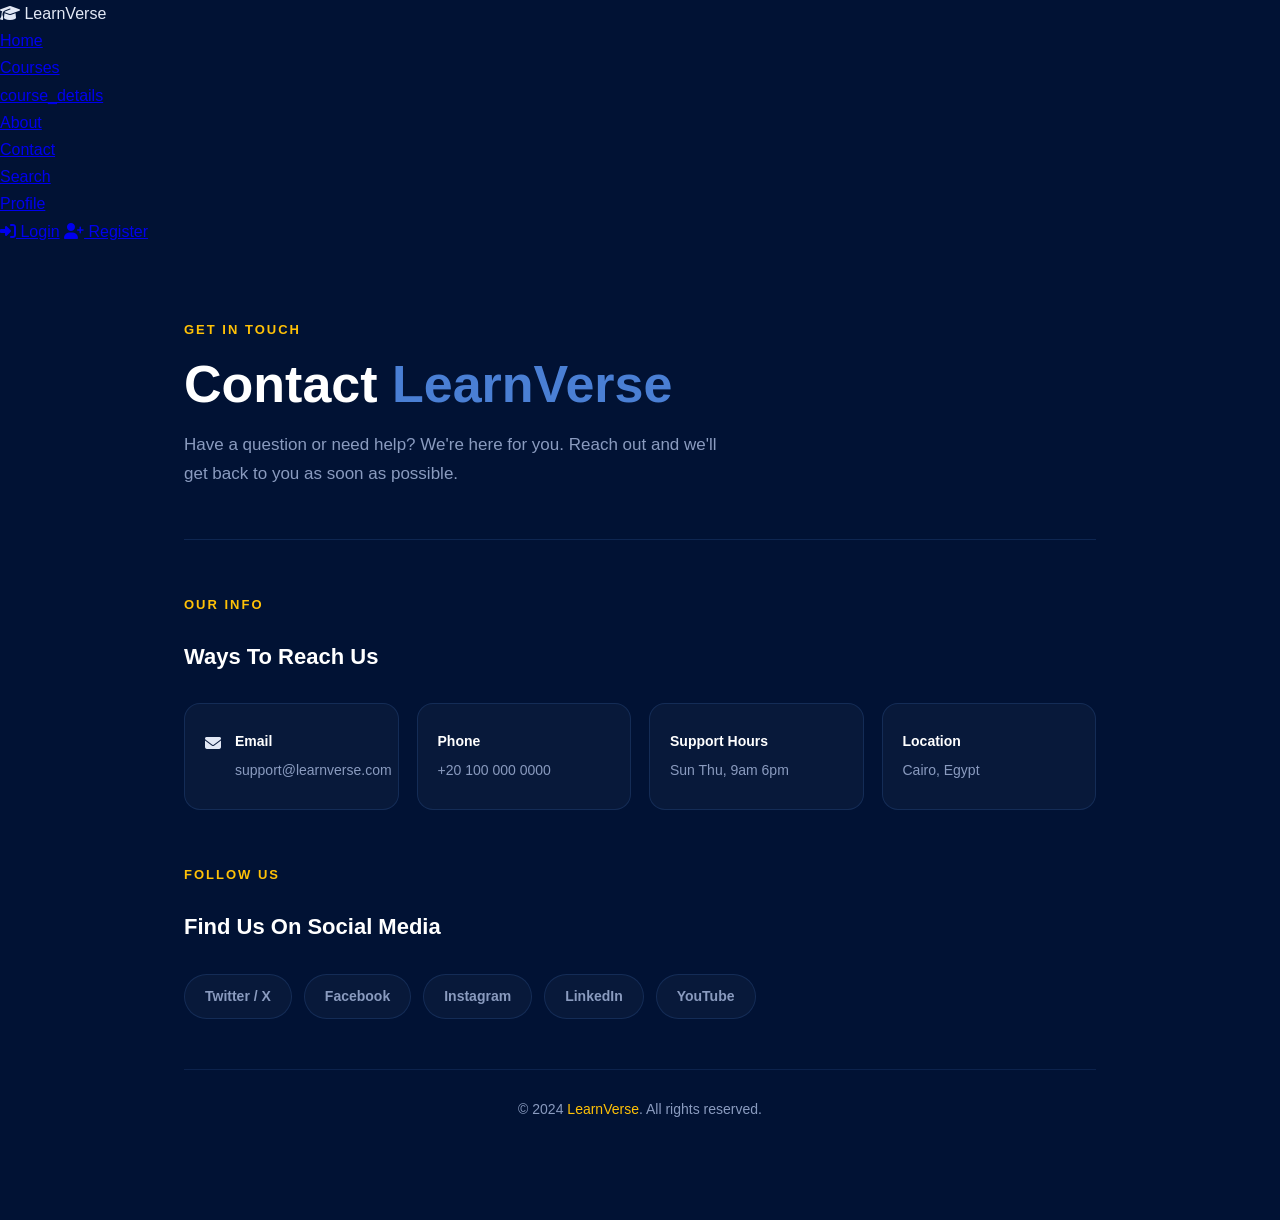
==== contact.html @ cf700b31 "Add files via upload" ====
<!DOCTYPE html>
<html lang="en" data-theme="dark" 
data-theme="light" >
<head>
  <meta charset="UTF-8"/>
  <meta name="viewport" content="width=device-width, initial-scale=1.0"/>
  <title>LearnVerse  Contact Us</title>
  <link rel="stylesheet" href="css/all.min.css"/>
  <link rel="stylesheet" href="style.css">
<link rel="stylesheet" href="https://cdnjs.cloudflare.com/ajax/libs/font-awesome/6.5.1/css/all.min.css">
  <script src="themes.js"></script>

  <style>
    *, *::before, *::after { box-sizing: border-box; margin: 0; padding: 0; }

    :root {
      --bg:            #011234;
      --bg-nav:        rgba(6,9,15,0.95);
      --bg-card:       rgba(255,255,255,0.03);
      --bg-input:      rgba(255,255,255,0.04);
      --bg-stat:       rgba(74,127,212,0.08);
      --text-primary:  #e2e8f5;
      --text-muted:    #8a9bbf;
      --text-heading:  #ffffff;
      --accent-blue:   #4a7fd4;
      --accent-gold:   #ffc107;
      --border:        rgba(74,127,212,0.18);
      --border-focus:  rgba(74,127,212,0.55);
      --border-hover:  rgba(74,127,212,0.4);
      --nav-link:      #8a9bbf;
      --btn-login-c:   #e2e8f5;
      --footer-text:   #8a9bbf;
      --footer-border: rgba(74,127,212,0.15);
    }

    [data-theme="light"] {
      --bg:            #f0f4f8;
      --bg-nav:        #ffffff;
      --bg-card:       rgba(13,47,93,0.04);
      --bg-input:      rgba(13,47,93,0.03);
      --bg-stat:       rgba(13,47,93,0.06);
      --text-primary:  #1a2540;
      --text-muted:    #5a6a8a;
      --text-heading:  #0d2f5d;
      --accent-blue:   #1a4a8a;
      --accent-gold:   #d4960a;
      --border:        rgba(13,47,93,0.15);
      --border-focus:  rgba(13,47,93,0.45);
      --border-hover:  rgba(13,47,93,0.35);
      --nav-link:      #4a5a7a;
      --btn-login-c:   #1a2540;
      --footer-text:   #6a7a9a;
      --footer-border: rgba(13,47,93,0.12);
    }

    body {
      background: var(--bg);
      font-family: 'Plus Jakarta Sans', sans-serif;
      color: var(--text-primary);
      line-height: 1.7;
      transition: background .35s, color .35s;
    }

    .container { max-width: 960px; margin: 0 auto; padding: 70px 24px; }

    .section-label {
      display: inline-block;
      color: var(--accent-gold);
      font-size: 13px; font-weight: 700;
      letter-spacing: 2px; text-transform: uppercase;
      margin-bottom: 12px;
    }
    h1 {
      font-size: clamp(32px, 5vw, 52px);
      font-weight: 900; line-height: 1.2; margin-bottom: 16px;
      color: var(--text-heading); transition: color .35s;
    }
    h1 span { color: var(--accent-blue); }
    .lead {
      font-size: 17px; color: var(--text-muted);
      max-width: 560px; margin-bottom: 50px; transition: color .35s;
    }
    hr {
      border: none; border-top: 1px solid var(--border);
      margin: 50px 0; transition: border-color .35s;
    }
    .sec-h2 {
      font-size: 22px; font-weight: 800;
      margin: 10px 0 28px;
      color: var(--text-heading); transition: color .35s;
    }

    .info-grid {
      display: grid;
      grid-template-columns: repeat(auto-fit, minmax(200px, 1fr));
      gap: 18px; margin-bottom: 50px;
    }
    .info-card {
      background: var(--bg-card);
      border: 1px solid var(--border);
      border-radius: 16px; padding: 26px 20px;
      display: flex; align-items: flex-start; gap: 14px;
      transition: transform .3s, border-color .3s, background .35s;
    }
    .info-card:hover { transform: translateY(-4px); border-color: var(--border-hover); }

    
    .info-text h3 {
      font-size: 14px; font-weight: 700;
      color: var(--text-heading); margin-bottom: 5px; transition: color .35s;
    }
    .info-text p { font-size: 14px; color: var(--text-muted); transition: color .35s; }
    .social-row {
      display: flex; gap: 12px; margin-bottom: 50px; flex-wrap: wrap;
    }
    .social-btn {
      display: inline-flex; align-items: center; gap: 8px;
      padding: 10px 20px;
      background: var(--bg-card);
      border: 1px solid var(--border);
      border-radius: 50px;
      color: var(--text-muted);
      font-size: 14px; font-weight: 600;
      text-decoration: none;
      transition: all .3s;
    }
    .social-btn i { font-size: 16px; }
    .social-btn:hover { border-color: var(--border-hover); color: var(--text-heading); transform: translateY(-2px); }
    .social-btn.twitter:hover  { border-color: #1da1f2; color: #1da1f2; }
    .social-btn.facebook:hover { border-color: #1877f2; color: #1877f2; }
    .social-btn.instagram:hover{ border-color: #e1306c; color: #e1306c; }
    .social-btn.linkedin:hover { border-color: #0a66c2; color: #0a66c2; }
    .social-btn.youtube:hover  { border-color: #ff0000; color: #ff0000; }

    footer {
      text-align: center;
      padding: 28px 24px;
      border-top: 1px solid var(--footer-border);
      color: var(--footer-text);
      font-size: 14px;
      transition: border-color .35s, color .35s;
    }
    footer span { color: var(--accent-gold); }
  </style>
</head>
<body>
<nav id="navbar">
  <div class="nav-left">
   
    <div class="logo"> <i class="fas fa-graduation-cap"></i> LearnVerse</div>
  </div>
<ul class="nav-links" id="navLinks">
     <li><a href="index.html" >Home</a></li>
    <li><a href="courses.html" >Courses</a></li>
     <li><a href="artificial_intelligence.html" >course_details</a></li>
   
    <li><a href="about.html" >About</a></li>
    <li><a href="contact.html" class="active">Contact</a></li>
    <li><a href="search.html">Search</a></li>
    <li><a href="profile.html">Profile</a></li>
  </ul>
   <div class="nav-right">
    <a href="Log-in.html" class="btn-nav-login"><i class="fas fa-sign-in-alt"></i> Login</a>
    <a href="register.html" class="btn-nav-register"><i class="fas fa-user-plus"></i> Register</a>
  </div>
</nav>
<div class="container">

  <span class="section-label">Get In Touch</span>
  <h1>Contact <span>LearnVerse</span></h1>
  <p class="lead">Have a question or need help? We're here for you. Reach out and we'll get back to you as soon as possible.</p>
  <hr>
  <span class="section-label">Our Info</span>
  <p class="sec-h2">Ways To Reach Us</p>
  <div class="info-grid">
    <div class="info-card">
      <div class="info-icon"><i class="fas fa-envelope"></i></div>
      <div class="info-text">
         <h3>Email</h3>
        <p>support@learnverse.com</p>
      </div>
    </div>
    <div class="info-card">
     
      <div class="info-text">
        <h3>Phone</h3>
        <p>+20 100 000 0000</p>
      </div>
    </div>
    <div class="info-card">
    
      <div class="info-text">
        <h3>Support Hours</h3>
        <p>Sun  Thu, 9am  6pm</p>
      </div>
    </div>
    <div class="info-card">
     
      <div class="info-text">
        <h3>Location</h3>
        <p>Cairo, Egypt</p>
      </div>
    </div>
  </div>
  <span class="section-label">Follow Us</span>
  <p class="sec-h2">Find Us On Social Media</p>
  <div class="social-row">
    <a href="#" class="social-btn twitter">
       Twitter / X
    </a>
    <a href="#" class="social-btn facebook">
     Facebook
    </a>
    <a href="#" class="social-btn instagram">
      Instagram
    </a>
    <a href="#" class="social-btn linkedin">
      LinkedIn
    </a>
    <a href="#" class="social-btn youtube">
     YouTube
    </a>
  </div>
<footer>
  <p>© 2024 <span>LearnVerse</span>. All rights reserved.</p>
</footer>
</body>
</html>
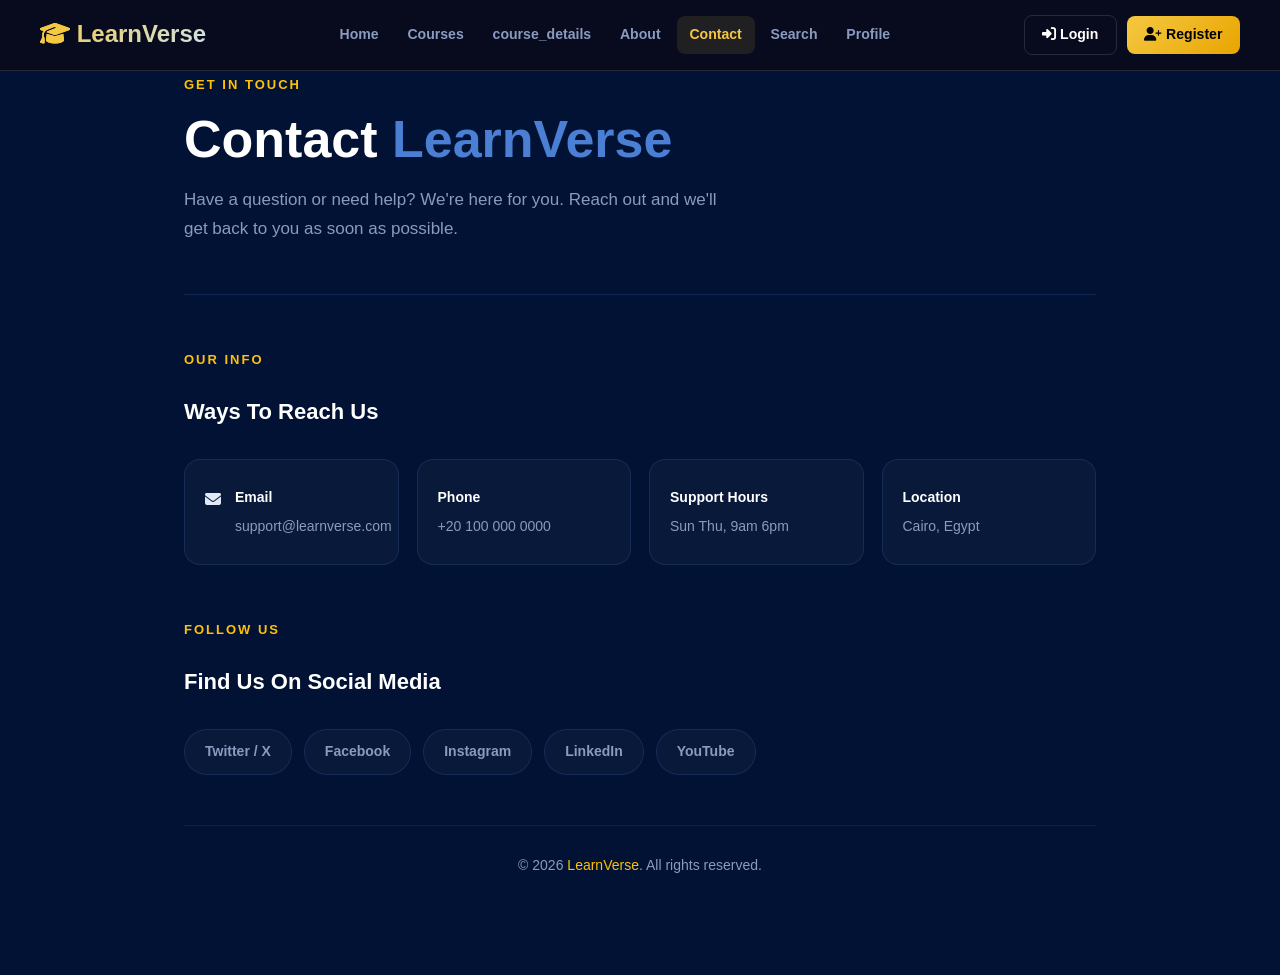
==== commit 502c15c0: "Update contact.html" ====
--- a/contact.html
+++ b/contact.html
@@ -222,7 +222,7 @@
     </a>
   </div>
 <footer>
-  <p>© 2024 <span>LearnVerse</span>. All rights reserved.</p>
+  <p>© 2026 <span>LearnVerse</span>. All rights reserved.</p>
 </footer>
 </body>
 </html>
--- a/style.css
+++ b/style.css
@@ -0,0 +1,147 @@
+
+[data-theme="dark"] {
+  --bg:           #191932;
+  --bg-alt:       #0d1124;
+  --text:         #ffffff;
+  --text-muted:   rgba(255,255,255,0.58);
+  --text-faint:   rgba(255,255,255,0.32);
+  --glass:        rgba(255,255,255,0.06);
+  --glass-border: rgba(255,255,255,0.12);
+  --nav-bg:       rgba(10,10,26,0.80);
+  --card-bg:      rgba(48, 46, 46, 0.05);
+  --card-shadow:  rgba(0,0,0,0.4);
+}
+[data-theme="light"] {
+  --bg:           #f4f6ff;
+  --bg-card:      #ffffff;
+  --border:       rgba(79,70,229,0.15);
+  --text:         #0d1124;
+  --text-muted:   rgba(13,17,36,0.55);
+  --input-bg:     #f9fafe;
+  --glass:        rgb(255, 255, 255);
+  --card-shadow:  rgba(79,70,229,0.12);
+}
+:root {
+  --gold:    #f5c842;
+  --gold2:   #e8a500;
+  --violet:  #4f46e5;
+  --violet2: #7c3aed;
+  --sky:     #cde3ed;
+  --red:     #ef4444;
+  --green:   #22c55e;
+}
+*, *::before, *::after { box-sizing: border-box; margin: 0; padding: 0; }
+html { scroll-behavior: smooth; }
+body {
+  font-family: 'Plus Jakarta Sans', sans-serif;
+  background: var(--bg);
+  color: var(--text);
+  overflow-x: auto;
+  transition: background 0.4s, color 0.4s;
+}
+.bg-canvas {
+  position: fixed; inset: 0; z-index: 0; pointer-events: none;
+  transition: all 0.5s;
+}
+[data-theme="dark"] .bg-canvas {
+  background:
+    radial-gradient(ellipse 80% 60% at 15% 10%, #1a2a6c66 0%, transparent 60%),
+    radial-gradient(ellipse 60% 50% at 85% 80%, #4f46e533 0%, transparent 60%),
+    linear-gradient(180deg, #0d1b3e 0%, #0a0a1a 100%);
+}
+
+.star { position: fixed; border-radius: 50%; background: white; animation: twinkle var(--d,3s) infinite alternate ease-in-out; opacity: 0; pointer-events: none; }
+[data-theme="light"] #stars { opacity: 0; }
+@keyframes twinkle { 0%{opacity:0;transform:scale(0.8)} 100%{opacity:var(--op,.6);transform:scale(1.2)} }
+   nav {
+   position: fixed; top: 0px; width: 100%; z-index: 1000;
+   display: flex; align-items: center; justify-content: space-between;
+   padding: 0.9rem 2.5rem;
+   background: var(--nav-bg);
+   backdrop-filter: blur(22px);
+   border-bottom: 1px solid var(--glass-border);
+   transition: background 0.4s, border-color 0.4s;
+   animation: slideDown 0.7s ease both;
+   gap: 1rem;
+   }
+@keyframes slideDown { from{transform:translateY(-70px);opacity:0} to{transform:none;opacity:1} }
+
+.logo { font-size: 1.5rem; font-weight: 900; background: linear-gradient(135deg, var(--gold), var(--sky)); -webkit-background-clip: text; -webkit-text-fill-color: transparent; white-space: nowrap; }
+.logo i { -webkit-text-fill-color: var(--gold); }
+
+.nav-links { display: flex; gap: 0.2rem; list-style: none; flex: 1; justify-content: center; flex-wrap: wrap; }
+.nav-links a { color: var(--text-muted); 
+   text-decoration: none; font-size: 0.88rem; font-weight: 600; padding: 0.45rem 0.8rem;
+    border-radius: 8px; transition: all 0.2s; display: flex; align-items: center; gap: 0.35rem; }
+.nav-links a:hover, .nav-links a.active { color: var(--gold); background: rgba(245,200,66,0.1); }
+.nav-right { display: flex; align-items: center; gap: 0.6rem; flex-shrink: 0; }
+.theme-toggle{
+
+padding: 0.45rem 1.1rem; border-radius: 8px; border: 1.5px solid var(--glass-border); ; font-size: 0.88rem; font-weight: 700; transition: all 0.2s; white-space: nowrap;
+}
+.btn-nav-login { padding: 0.45rem 1.1rem; border-radius: 8px; border: 1.5px solid var(--glass-border); color: var(--text); text-decoration: none; font-size: 0.88rem; font-weight: 700; transition: all 0.2s; white-space: nowrap; }
+.btn-nav-login:hover { border-color: var(--gold); color: var(--gold); }
+.btn-nav-register { padding: 0.45rem 1.1rem; border-radius: 8px; background: linear-gradient(135deg, var(--gold), var(--gold2)); color: #000; text-decoration: none; font-size: 0.88rem; font-weight: 800; transition: all 0.2s; white-space: nowrap; }
+.btn-nav-register:hover { transform: scale(1.05); box-shadow: 0 4px 20px rgba(245,200,66,0.4); }
+
+.hamburger { display: none; background: var(--glass); border: 1.5px solid var(--glass-border); border-radius: 8px; padding: 0.45rem 0.6rem; cursor: pointer; color: var(--text); font-size: 1rem; }
+
+.hero {
+  position: relative; z-index: 1;
+  min-height: 100vh;
+  display: grid; grid-template-columns: 1fr 1fr;
+  align-items: center; gap: 3rem;
+  padding: 9rem 5rem 5rem;
+  max-width: 1400px; margin: 0 auto;
+}
+
+.hero-content { animation: fadeUp 0.9s 0.2s both; }
+
+.hero-badge { display: inline-flex; align-items: center; gap: 0.5rem; background: var(--glass); border: 1px solid var(--glass-border); padding: 0.4rem 1.2rem; border-radius: 30px; font-size: 0.82rem; color: var(--sky); margin-bottom: 1.6rem; }
+.badge-dot { width: 8px; height: 8px; border-radius: 50%; background: var(--sky); animation: pulse 1.5s infinite; }
+@keyframes pulse { 0%,100%{opacity:1;transform:scale(1)} 50%{opacity:.4;transform:scale(1.6)} }
+
+.hero h1 { font-size: clamp(2.5rem, 5vw, 4.5rem); font-weight: 900; line-height: 1.1; margin-bottom: 1rem; }
+.accent { background: linear-gradient(135deg, var(--gold), var(--gold-light, #ffe87a), var(--sky)); -webkit-background-clip: text; -webkit-text-fill-color: transparent; background-size: 200%; animation: shimmer 3.5s infinite linear; }
+@keyframes shimmer { 0%{background-position:0%} 100%{background-position:200%} }
+
+.hero p { font-size: 1.1rem; color: var(--text-muted); line-height: 1.8rem; margin-bottom: 2rem; max-width: 520px; }
+.hero-buttons { display: flex; gap: 1rem; flex-wrap: wrap; margin-bottom: 3rem; }
+.hero-stats { display: flex; gap: 2rem; flex-wrap: wrap; }
+.stat { text-align: center; }
+.stat-num { font-size: 1.8rem; font-weight: 900; color: var(--gold); }
+.stat-label { font-size: 0.78rem; color: var(--text-muted); margin-top: 0.2rem; }
+
+
+.hero-visual { position: relative; display: flex; align-items: center; justify-content: center; animation: fadeUp 0.9s 0.5s both; }
+.hero-img-wrap { width: 380px; height: 380px; border-radius: 50%; overflow: hidden; border: 4px solid rgba(245,200,66,0.3); box-shadow: 0 0 60px rgba(75, 67, 232, 0.3); }
+.hero-img-wrap img { width: 100%; height: 100%; object-fit: cover; }
+
+.hero-card { position: absolute; background: var(--card-bg); border: 1px solid var(--glass-border); backdrop-filter: blur(16px); border-radius: 14px; padding: 0.8rem 1.2rem; display: flex; align-items: center; gap: 0.8rem; box-shadow: 0 8px 30px var(--card-shadow); min-width: 200px; }
+.hero-card i { font-size: 1.6rem; color: var(--gold); }
+.hero-card strong { font-size: 0.88rem; display: block; color: var(--text); }
+.hero-card span { font-size: 0.75rem; color: var(--text-muted); }
+.floating { top: 5%; left: -10%; animation: float 4s ease-in-out infinite; }
+.floating-2 { bottom: 5%; right: -10%; animation: float 4s ease-in-out infinite 2s; }
+@keyframes float { 0%,100%{transform:translateY(0)} 50%{transform:translateY(-12px)} }
+
+
+.marquee-wrap { position: relative; z-index: 1; overflow: hidden; padding: 0.9rem 0; background: linear-gradient(135deg, rgba(79,70,229,0.15), rgba(245,200,66,0.08)); border-top: 1px solid var(--glass-border); border-bottom: 1px solid var(--glass-border); }
+.marquee-track { display: flex; gap: 3rem; white-space: nowrap; animation: marquee 25s linear infinite; }
+.marquee-track  span { font-size: 0.9rem; font-weight: 700; color: var(--text-muted); display: flex; align-items: center; gap: 0.5rem; }
+.marquee-track span i { color: var(--gold); font-size: 0.7rem; }
+@keyframes marquee { from{transform:translateX(0)} to{transform:translateX(-50%)} }
+
+.section { position: relative; z-index: 1; padding: 5rem 5%; }
+.section-alt { background: var(--bg-alt); transition: background 0.4s; }
+.section-header { text-align: center; margin-bottom: 3rem; }
+.section-tag { display: inline-flex; align-items: center; gap: 0.4rem; background: rgba(79,70,229,0.15); border: 1px solid rgba(79,70,229,0.3); color: var(--sky); font-size: 0.78rem; font-weight: 700; letter-spacing: 1.5px; text-transform: uppercase; padding: 0.35rem 1rem; border-radius: 30px; margin-bottom: 0.8rem; }
+.section-title { font-size: clamp(1.8rem, 3.5vw, 2.8rem); font-weight: 900; line-height: 1.2; margin-bottom: 0.8rem; }
+.section-sub { color: var(--text-muted); font-size: 1rem; max-width: 520px; margin: 0 auto; line-height: 1.8; }
+.btn-primary { display: inline-flex; align-items: center; gap: 0.45rem; padding: 0.85rem 2rem; border-radius: 40px; background: linear-gradient(135deg, var(--gold), var(--gold2)); color: #000; font-weight: 800; font-size: 0.95rem; border: none; cursor: pointer; text-decoration: none; font-family: inherit; transition: transform 0.25s, box-shadow 0.25s; box-shadow: 0 6px 25px rgba(245,200,66,0.35); }
+.btn-primary:hover { transform: translateY(-3px) scale(1.04); box-shadow: 0 12px 35px rgba(245,200,66,0.55); }
+.btn-primary.btn-sm { padding: 0.55rem 1.3rem; font-size: 0.85rem; border-radius: 30px; }
+
+.btn-secondary { display: inline-flex; align-items: center; gap: 0.45rem; padding: 0.85rem 2rem; border-radius: 40px; border: 1.5px solid var(--glass-border); background: var(--glass); color: var(--text); font-weight: 700; font-size: 0.95rem; cursor: pointer; backdrop-filter: blur(10px); text-decoration: none; font-family: inherit; transition: all 0.25s; }
+.btn-secondary:hover { border-color: var(--gold); background: rgba(245,200,66,0.08); transform: translateY(-3px); }
+
